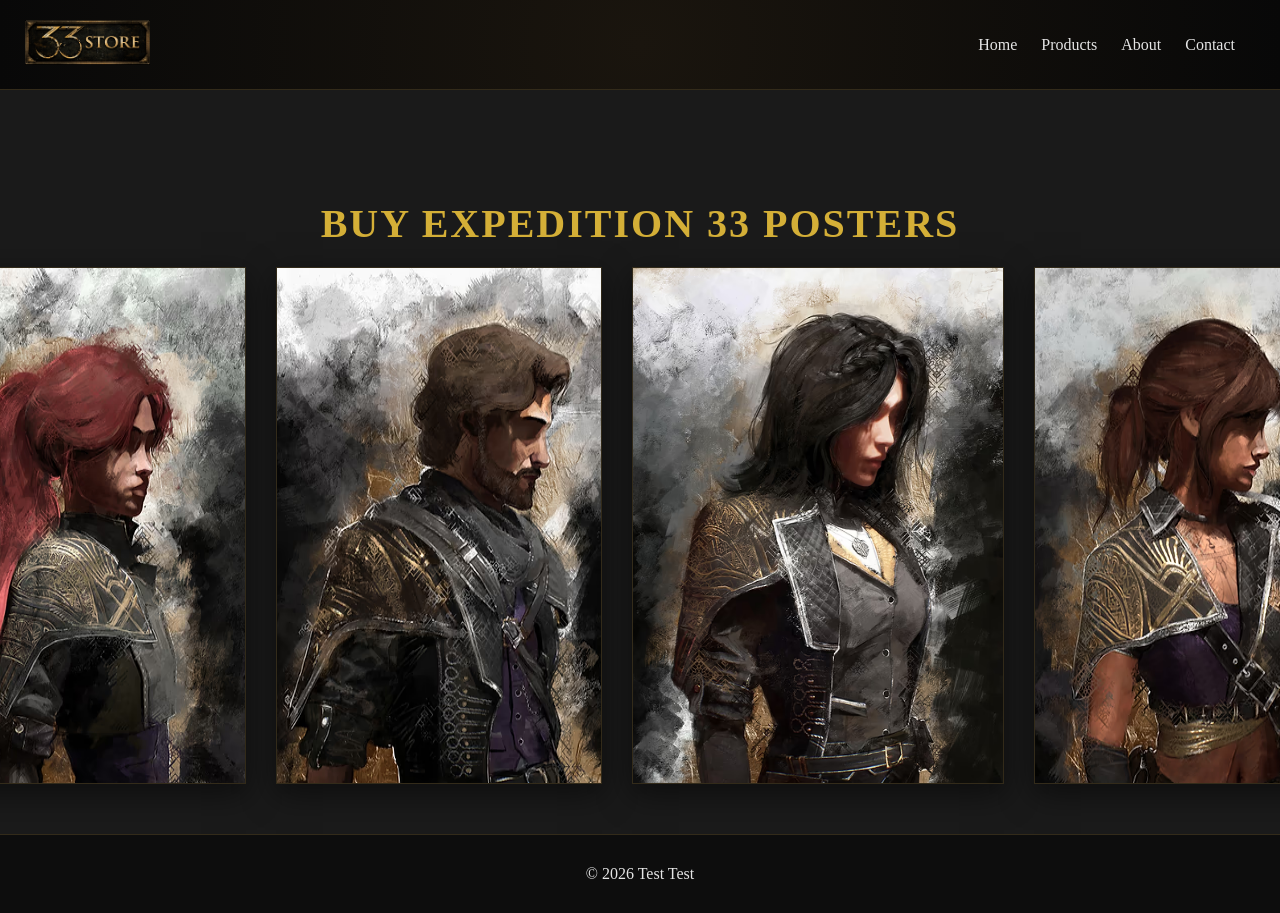
==== index.html @ a7d3f850 "Added another image for the showcase and change the max width to support an additional image." ====
<!DOCTYPE html>
<html lang="en">
<head>
    <meta charset="UTF-8">
    <meta name="viewport" content="width=device-width, initial-scale=1.0">
    <title>Landing Page</title>
    <link rel="stylesheet" href="styles.css">
</head>
<body>
    
    <audio id="bgAudio" loop>
        <source src="music/Lumiere_background.mp3" type="audio/mpeg">
    </audio>

    <div class="header"> <!--navigation-->
    <div class="container">
        <div class="navbar">
            <div class="logo">
                <img src="images\logo\test_logo.png" width="125px">
            </div>
            <nav>
                <ul>
                    <li><a href="">Home</a></li>
                    <li><a href="">Products</a></li>
                    <li><a href="">About</a></li>
                    <li><a href="">Contact</a></li>
                </ul>
            </nav>
        </div>
    </div>
    </div>

    

    <div class="categories">
        <div class="main"> <!--showcasing of poster examples-->
            <h1>Buy Expedition 33 posters </h1>
        </div>
        <div class="showcase">
            <img src="images\posters\maelle.avif">
            <img src="images\posters\gustave.avif">
            <img src="images\posters\lunne.avif">
            <img src="images\posters\sciel.avif">
        </div>
    </div>


    <footer>
        <p>&copy; 2026 Test Test</p>
    </footer>

</body>
</html>
---- styles.css ----
* {
    margin: 0;
    padding: 0;
    box-sizing:border-box;
}

a{
    text-decoration: none;
    color: #E5E5E5;
}

p{
    color: #E5E5E5
}

footer {
    width: 100%;
    background-color: #0D0D0D;
    padding: 30px;
    text-align: center;
    border-top: 1px solid #332B1A;
}

body {
    background-color: #121212; /* Dark Obsidian */
    color: #E5E5E5;
    font-family: 'Georgia', serif;
    display: flex;
    flex-direction: column;
    min-height: 100vh;
}

nav{
    flex: 1;
    text-align: right;
}

nav ul{
    display: inline-block;
    list-style-type: none;
}

nav ul li{
    display: inline-block;
    margin-right: 20px;
}
nav ul li a:hover {
    color: #D4AF37; /* Gold highlight on hover */
    transition: 0.2s;
}

.navbar {
    display: flex;
    align-items: center;
    justify-content: space-between;
    padding: 20px 0;
}

.container {
    margin: auto;
    padding-left: 25px;
    padding-right: 25px;
    max-width: 1300px;
}

.header {
    background: radial-gradient(circle, #1a150e 0%, #080808 100%); /* Subtle gold glow */
    border-bottom: 1px solid #332B1A; 
}

.showcase {
    justify-content: center;
    gap: 30px;
    display: flex;
    margin: auto;
    max-width: 2000px; 
    padding: 0 20px;

}

.showcase img:hover {
    transform: scale(1.1);
    border-color: #C5A059;
}


.showcase img {
    width: 30%;         
    max-width: 450px;       
    height: auto;              
    border: 1px solid #332B1A;
    transition: transform 0.3s;
    box-shadow: 0 10px 30px rgba(0, 0, 0, 0.5);
}


.categories {
    padding: 50px 0;
    background-color: #1A1A1A;
    flex: 1;
}

.main {
    text-align: center;
    padding: 60px 0 20px 0;
    background-color: #1A1A1A;
}

.main h1 {
    color: #D4AF37;            
    font-family: 'Georgia', serif;
    font-size: 2.5rem;
    text-transform: uppercase;
    letter-spacing: 2px;
}
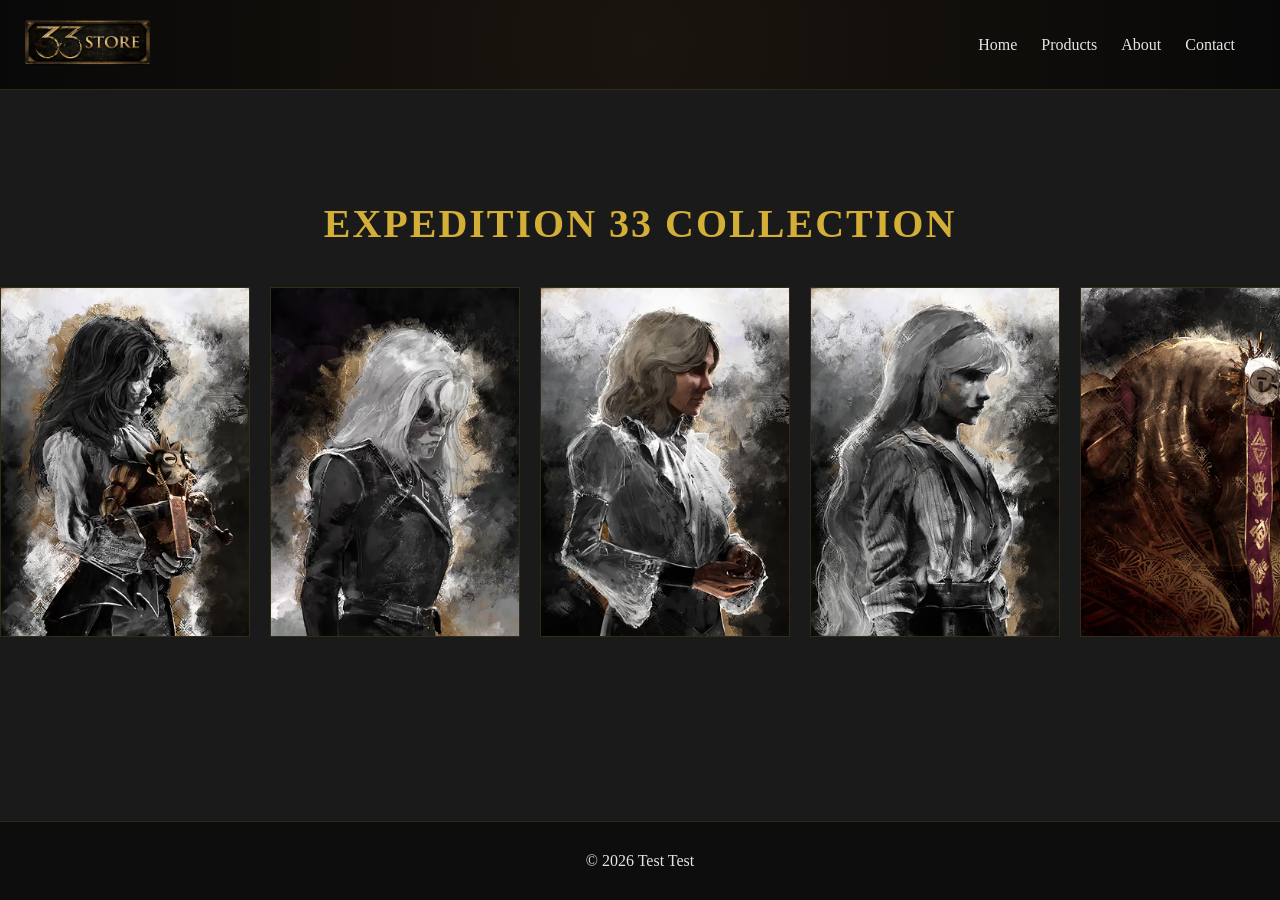
==== commit ff9e8ab7: "made use of AI to incorpate automatically scrolling of images." ====
--- a/index.html
+++ b/index.html
@@ -33,16 +33,38 @@
     
 
     <div class="categories">
-        <div class="main"> <!--showcasing of poster examples-->
-            <h1>Buy Expedition 33 posters </h1>
-        </div>
-        <div class="showcase">
-            <img src="images\posters\maelle.avif">
-            <img src="images\posters\gustave.avif">
-            <img src="images\posters\lunne.avif">
-            <img src="images\posters\sciel.avif">
+    <div class="main">
+        <h1>Expedition 33 Collection</h1>
+    </div>
+
+    <div class="marquee-container">
+        <div class="marquee-content">
+            <img src="images/posters/alicia_esquie.avif">
+            <img src="images/posters/alicia_painting.avif">
+            <img src="images/posters/aline.avif">
+            <img src="images/posters/clea.avif">
+            <img src="images/posters/esquie.avif">
+            <img src="images/posters/gustave.avif">
+            <img src="images/posters/lunne.avif">
+            <img src="images/posters/maelle.avif">
+            <img src="images/posters/renoire.avif">
+            <img src="images/posters/sciel.avif">
+            <img src="images/posters/verso.avif">
+            
+            <img src="images/posters/alicia_esquie.avif">
+            <img src="images/posters/alicia_painting.avif">
+            <img src="images/posters/aline.avif">
+            <img src="images/posters/clea.avif">
+            <img src="images/posters/esquie.avif">
+            <img src="images/posters/gustave.avif">
+            <img src="images/posters/lunne.avif">
+            <img src="images/posters/maelle.avif">
+            <img src="images/posters/renoire.avif">
+            <img src="images/posters/sciel.avif">
+            <img src="images/posters/verso.avif">
         </div>
     </div>
+</div>
 
 
     <footer>
--- a/styles.css
+++ b/styles.css
@@ -84,6 +84,7 @@
 }
 
 
+/*
 .showcase img {
     width: 30%;         
     max-width: 450px;       
@@ -92,6 +93,8 @@
     transition: transform 0.3s;
     box-shadow: 0 10px 30px rgba(0, 0, 0, 0.5);
 }
+    */
+
 
 
 .categories {
@@ -114,3 +117,50 @@
     letter-spacing: 2px;
 }
 
+
+
+
+
+.marquee-container {
+    width: 100%;
+    overflow: hidden; /* Hides the images outside the screen */
+    background: #1A1A1A;
+    padding: 20px 0;
+    white-space: nowrap;
+}
+
+.marquee-content {
+    display: inline-flex;
+    gap: 20px;
+    animation: scroll 30s linear infinite; /* Adjust '40s' to change speed */
+}
+
+/* Pause the scroll when the user hovers over an image */
+.marquee-content:hover {
+    animation-play-state: paused;
+}
+
+.marquee-content img {
+    width: 250px;
+    height: auto;
+    object-fit: cover;
+    border: 1px solid #332B1A;
+    transition: transform 0.3s ease;
+}
+
+/* Pop-out effect on hover */
+.marquee-content img:hover {
+    transform: scale(1.2);
+    border-color: #D4AF37;
+    cursor: pointer;
+}
+
+/* The actual movement logic */
+@keyframes scroll {
+    from {
+        transform: translateX(0);
+    }
+    to {
+        transform: translateX(-50%); /* Moves exactly half the width (one full set of images) */
+    }
+}
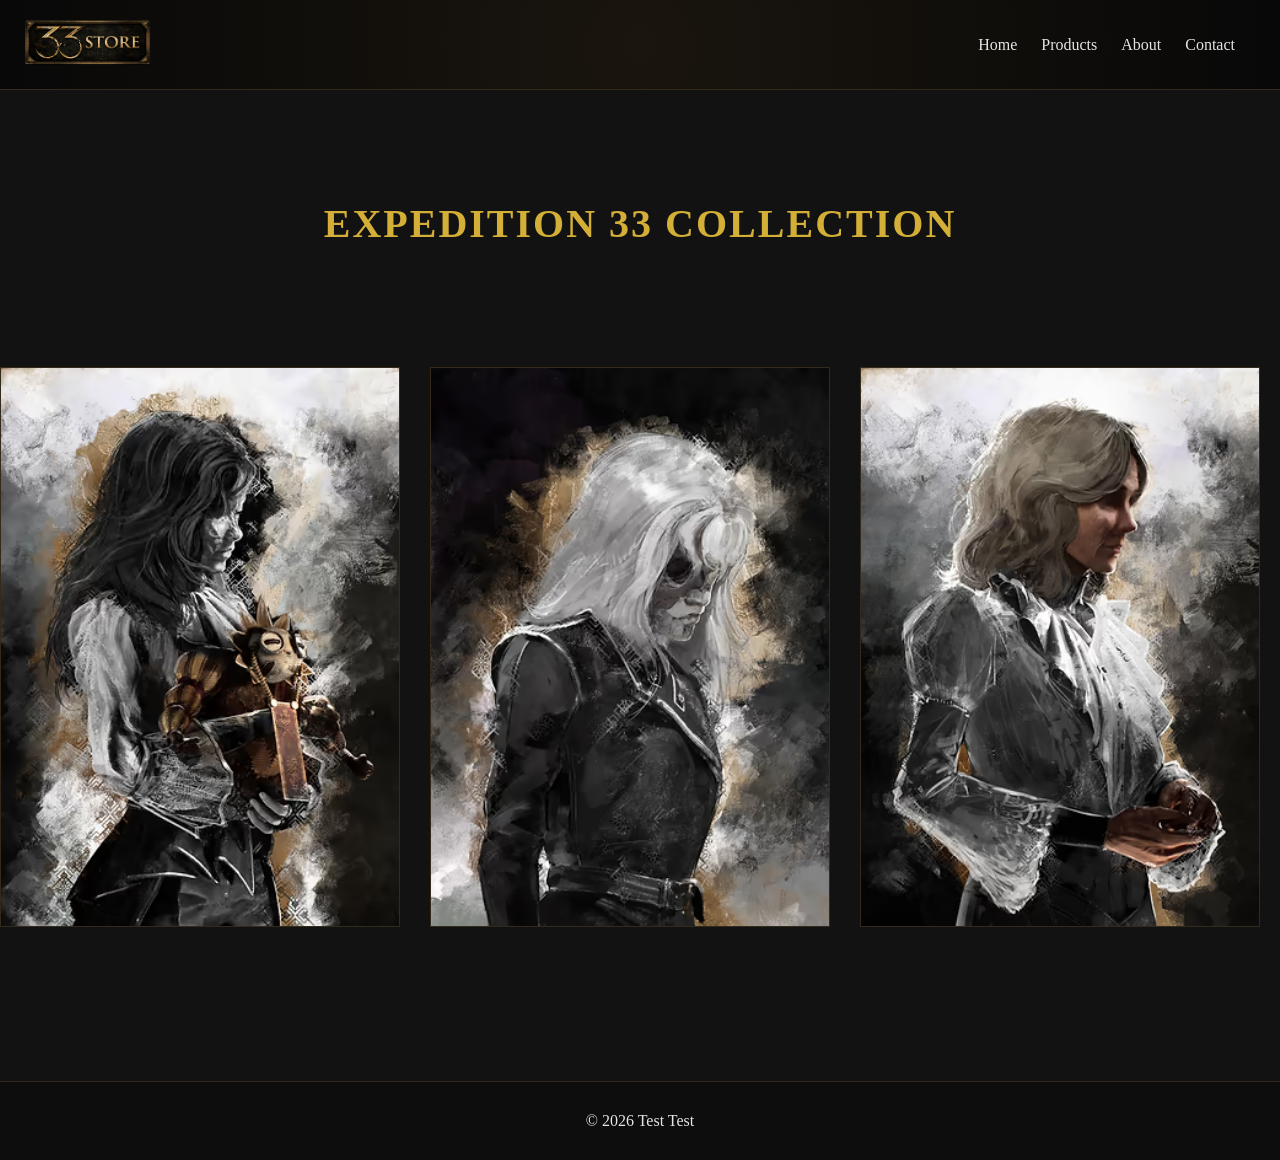
==== commit b7d4b6f4: "Changed the background to a gif and made all backgrounds for the containers to be transparent." ====
--- a/index.html
+++ b/index.html
@@ -38,7 +38,7 @@
     </div>
 
     <div class="marquee-container">
-        <div class="marquee-content">
+        <div class="marquee-content"> <!--to hide images off screen-->
             <img src="images/posters/alicia_esquie.avif">
             <img src="images/posters/alicia_painting.avif">
             <img src="images/posters/aline.avif">
--- a/styles.css
+++ b/styles.css
@@ -99,14 +99,17 @@
 
 .categories {
     padding: 50px 0;
-    background-color: #1A1A1A;
+    background: linear-gradient(rgba(18, 18, 18, 0.7), rgba(18, 18, 18, 0.7)), url('images/petals.gif');
+    background-size: cover;
+    background-position: center;
+    background-attachment: fixed;
     flex: 1;
 }
 
 .main {
     text-align: center;
     padding: 60px 0 20px 0;
-    background-color: #1A1A1A;
+    background-color: transparent;
 }
 
 .main h1 {
@@ -120,18 +123,19 @@
 
 
 
-
+/*---IMAGE SCROLLING---*/
 .marquee-container {
     width: 100%;
     overflow: hidden; /* Hides the images outside the screen */
-    background: #1A1A1A;
-    padding: 20px 0;
+    background: transparent;
+    padding: 100px 0;
     white-space: nowrap;
 }
 
 .marquee-content {
     display: inline-flex;
-    gap: 20px;
+    gap: 30px;
+    width: max-content;
     animation: scroll 30s linear infinite; /* Adjust '40s' to change speed */
 }
 
@@ -141,7 +145,7 @@
 }
 
 .marquee-content img {
-    width: 250px;
+    width: 400px;
     height: auto;
     object-fit: cover;
     border: 1px solid #332B1A;
@@ -150,7 +154,7 @@
 
 /* Pop-out effect on hover */
 .marquee-content img:hover {
-    transform: scale(1.2);
+    transform: scale(1.3);
     border-color: #D4AF37;
     cursor: pointer;
 }
@@ -163,4 +167,5 @@
     to {
         transform: translateX(-50%); /* Moves exactly half the width (one full set of images) */
     }
-}+}
+/*---IMAGE SCROLLING---*/
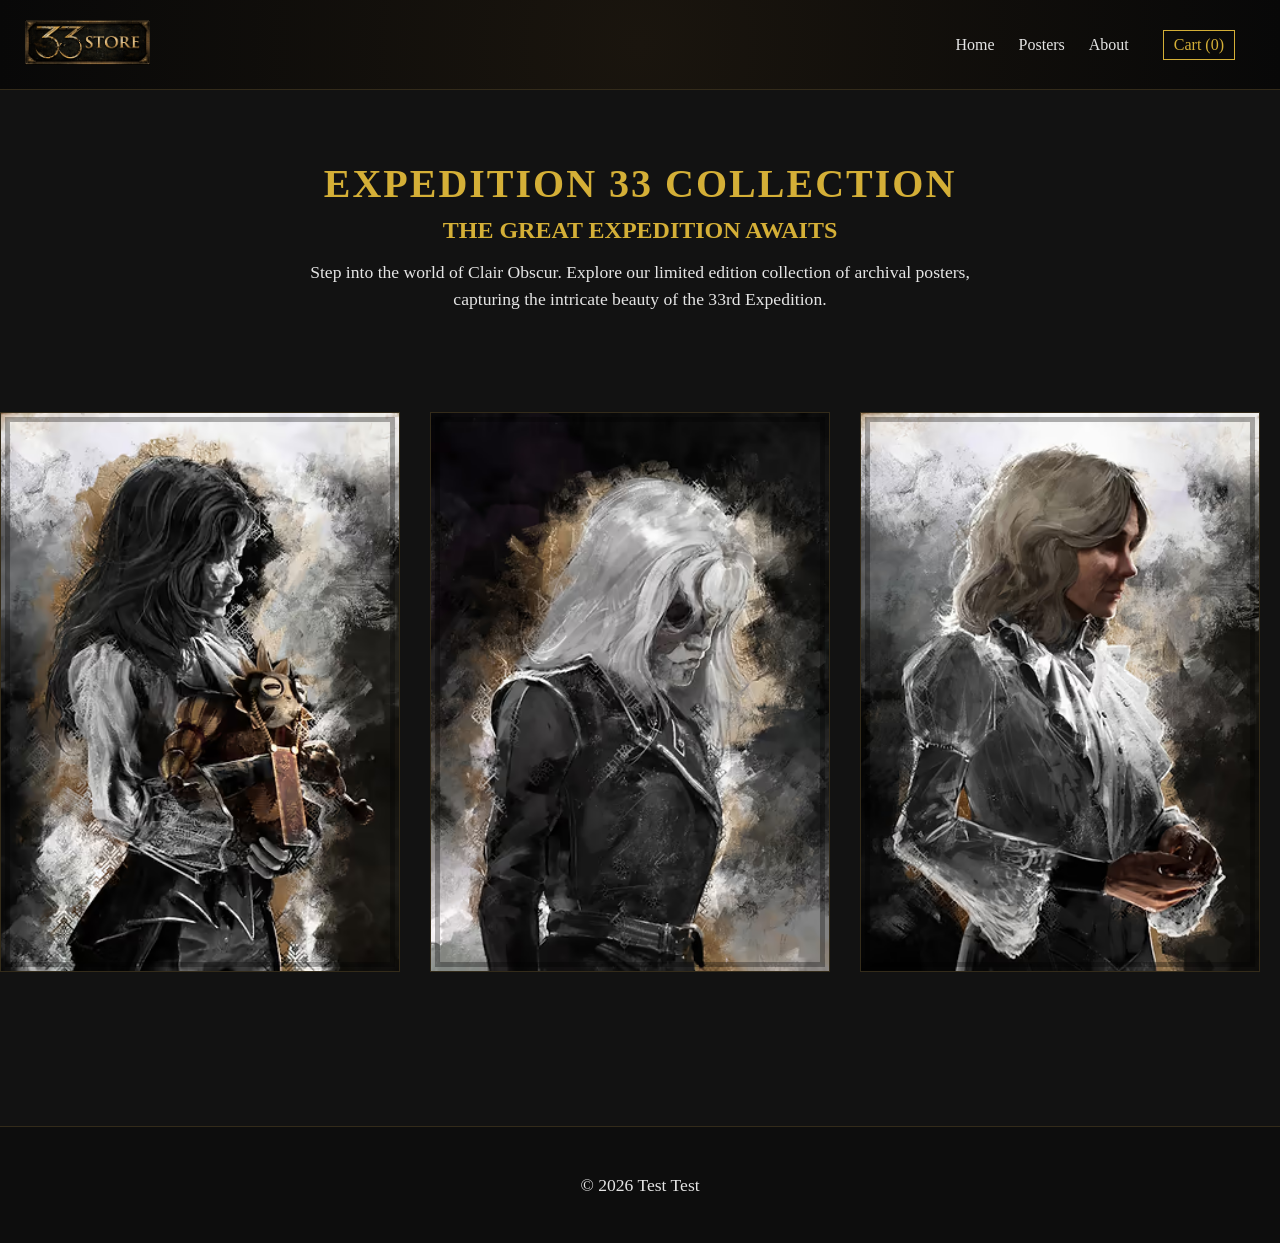
==== commit dbdafcbe: "Added text for the landing page and fixed some padding." ====
--- a/index.html
+++ b/index.html
@@ -21,9 +21,11 @@
             <nav>
                 <ul>
                     <li><a href="">Home</a></li>
-                    <li><a href="">Products</a></li>
+                    <li><a href="">Posters</a></li>
                     <li><a href="">About</a></li>
-                    <li><a href="">Contact</a></li>
+                    <li style="border: 1px solid #D4AF37; padding: 5px 10px; margin-left: 10px;">
+                        <a href="" style="color: #D4AF37;">Cart (0)</a>
+                    </li>
                 </ul>
             </nav>
         </div>
@@ -33,9 +35,18 @@
     
 
     <div class="categories">
-    <div class="main">
-        <h1>Expedition 33 Collection</h1>
-    </div>
+        <div class="main">
+            <h1>Expedition 33 Collection</h1>
+            
+            <h2>
+                THE GREAT EXPEDITION AWAITS
+            </h2>
+            
+            <p>
+                Step into the world of Clair Obscur. Explore our limited edition collection 
+                of archival posters, capturing the intricate beauty of the 33rd Expedition.
+            </p>
+        </div>
 
     <div class="marquee-container">
         <div class="marquee-content"> <!--to hide images off screen-->
--- a/styles.css
+++ b/styles.css
@@ -10,7 +10,17 @@
 }
 
 p{
-    color: #E5E5E5
+    color: #E5E5E5;
+    max-width: 700px; 
+    margin: 15px auto; 
+    font-size: 1.1rem; 
+    line-height: 1.5;
+}
+
+h2 {
+    color: #D4AF37; 
+    margin-top: 10px; 
+    font-size: 1.5rem;
 }
 
 footer {
@@ -78,13 +88,16 @@
 
 }
 
+
+
+
+/*
+
 .showcase img:hover {
     transform: scale(1.1);
     border-color: #C5A059;
 }
 
-
-/*
 .showcase img {
     width: 30%;         
     max-width: 450px;       
@@ -108,7 +121,7 @@
 
 .main {
     text-align: center;
-    padding: 60px 0 20px 0;
+    padding: 20px 0 10px 0;
     background-color: transparent;
 }
 
@@ -128,8 +141,9 @@
     width: 100%;
     overflow: hidden; /* Hides the images outside the screen */
     background: transparent;
-    padding: 100px 0;
+    padding: 75px 0 100px 0;
     white-space: nowrap;
+    position:relative
 }
 
 .marquee-content {
@@ -150,11 +164,14 @@
     object-fit: cover;
     border: 1px solid #332B1A;
     transition: transform 0.3s ease;
+    /* ADD THIS: Gives it a slight "frame" look */
+    outline: 5px solid rgba(0,0,0,0.3);
+    outline-offset: -10px;
 }
 
 /* Pop-out effect on hover */
 .marquee-content img:hover {
-    transform: scale(1.3);
+    transform: scale(1.2);
     border-color: #D4AF37;
     cursor: pointer;
 }
@@ -168,4 +185,6 @@
         transform: translateX(-50%); /* Moves exactly half the width (one full set of images) */
     }
 }
-/*---IMAGE SCROLLING---*/+/*---IMAGE SCROLLING---*/
+
+
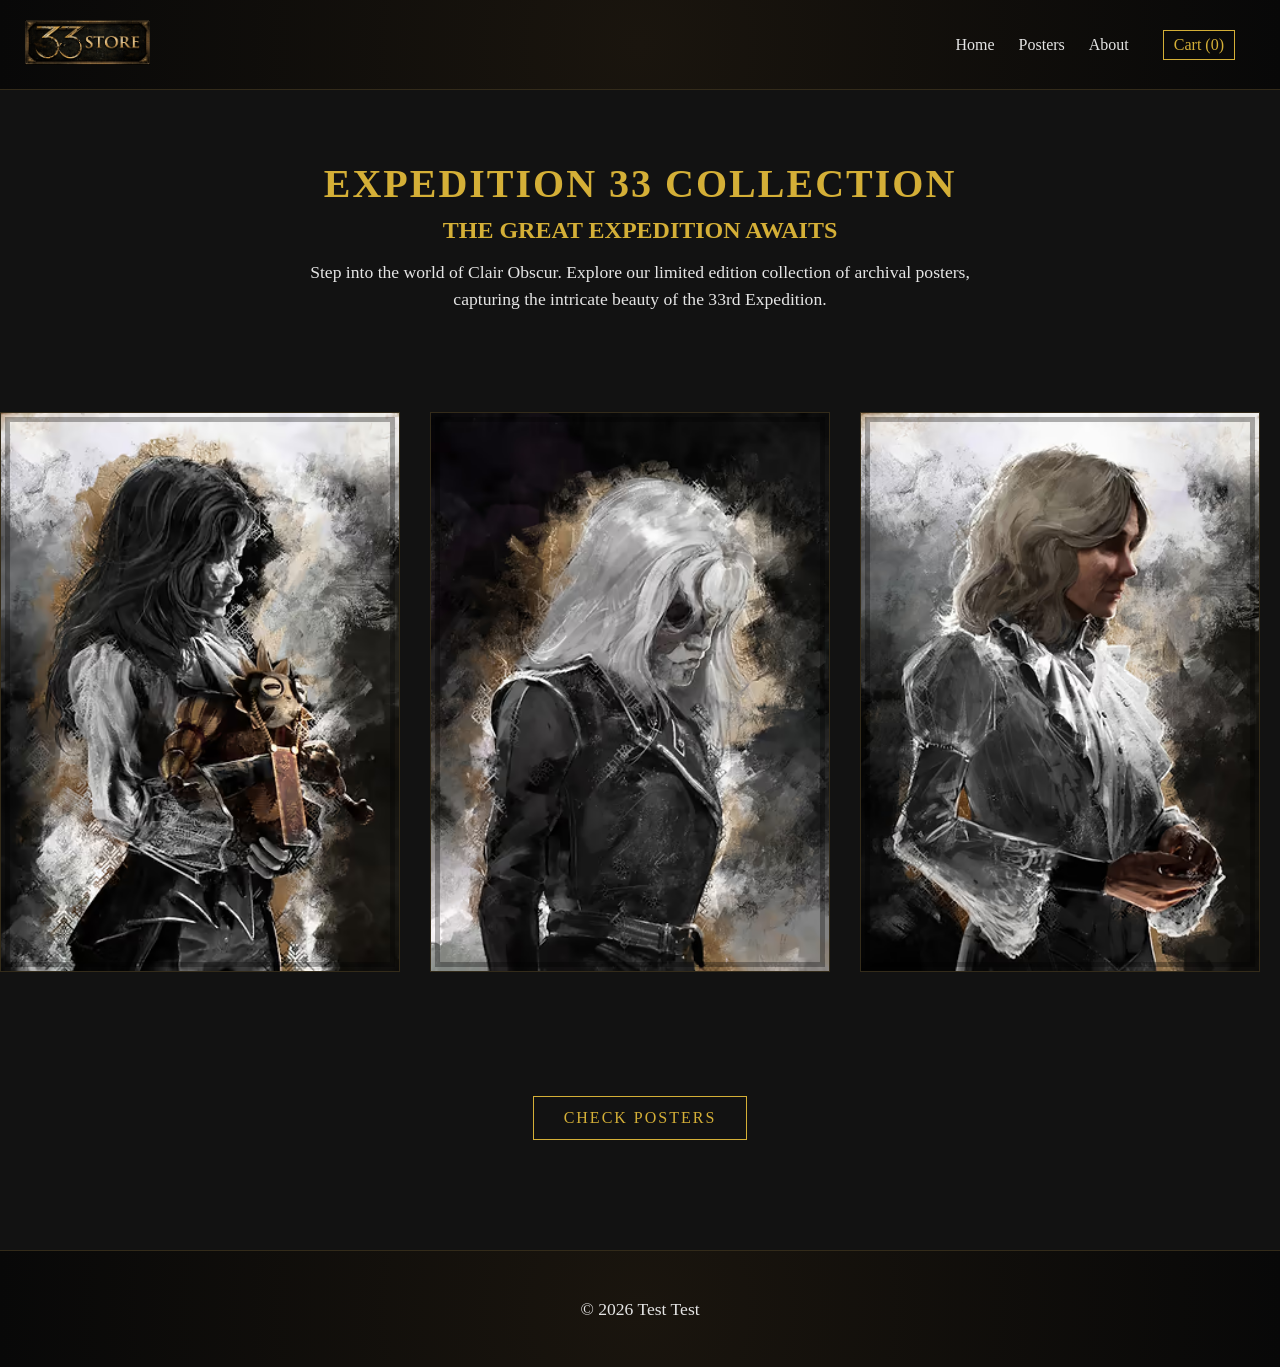
==== commit 871ea992: "Added a button and fixed the footer color" ====
--- a/index.html
+++ b/index.html
@@ -48,8 +48,8 @@
             </p>
         </div>
 
-    <div class="marquee-container">
-        <div class="marquee-content"> <!--to hide images off screen-->
+    <div class="marquee-container"> <!--to hide images off screen-->
+        <div class="marquee-content"> 
             <img src="images/posters/alicia_esquie.avif">
             <img src="images/posters/alicia_painting.avif">
             <img src="images/posters/aline.avif">
@@ -75,6 +75,10 @@
             <img src="images/posters/verso.avif">
         </div>
     </div>
+
+    <div style="text-align: center; margin-top: 20px; margin-bottom: 60px;">
+        <a href="#" class="check-btn">Check Posters</a>
+    </div>
 </div>
 
 
--- a/styles.css
+++ b/styles.css
@@ -25,7 +25,7 @@
 
 footer {
     width: 100%;
-    background-color: #0D0D0D;
+    background: radial-gradient(circle, #1a150e 0%, #080808 100%);
     padding: 30px;
     text-align: center;
     border-top: 1px solid #332B1A;
@@ -188,3 +188,20 @@
 /*---IMAGE SCROLLING---*/
 
 
+.check-btn {
+    display: inline-block;
+    padding: 12px 30px;
+    border: 1px solid #D4AF37;
+    color: #D4AF37;
+    text-transform: uppercase;
+    font-size: 1rem;
+    letter-spacing: 2px;
+    text-decoration: none;
+    transition: 0.3s ease;
+    cursor: pointer;
+}
+
+.check-btn:hover {
+    background-color: #D4AF37;
+    color: #121212;
+}
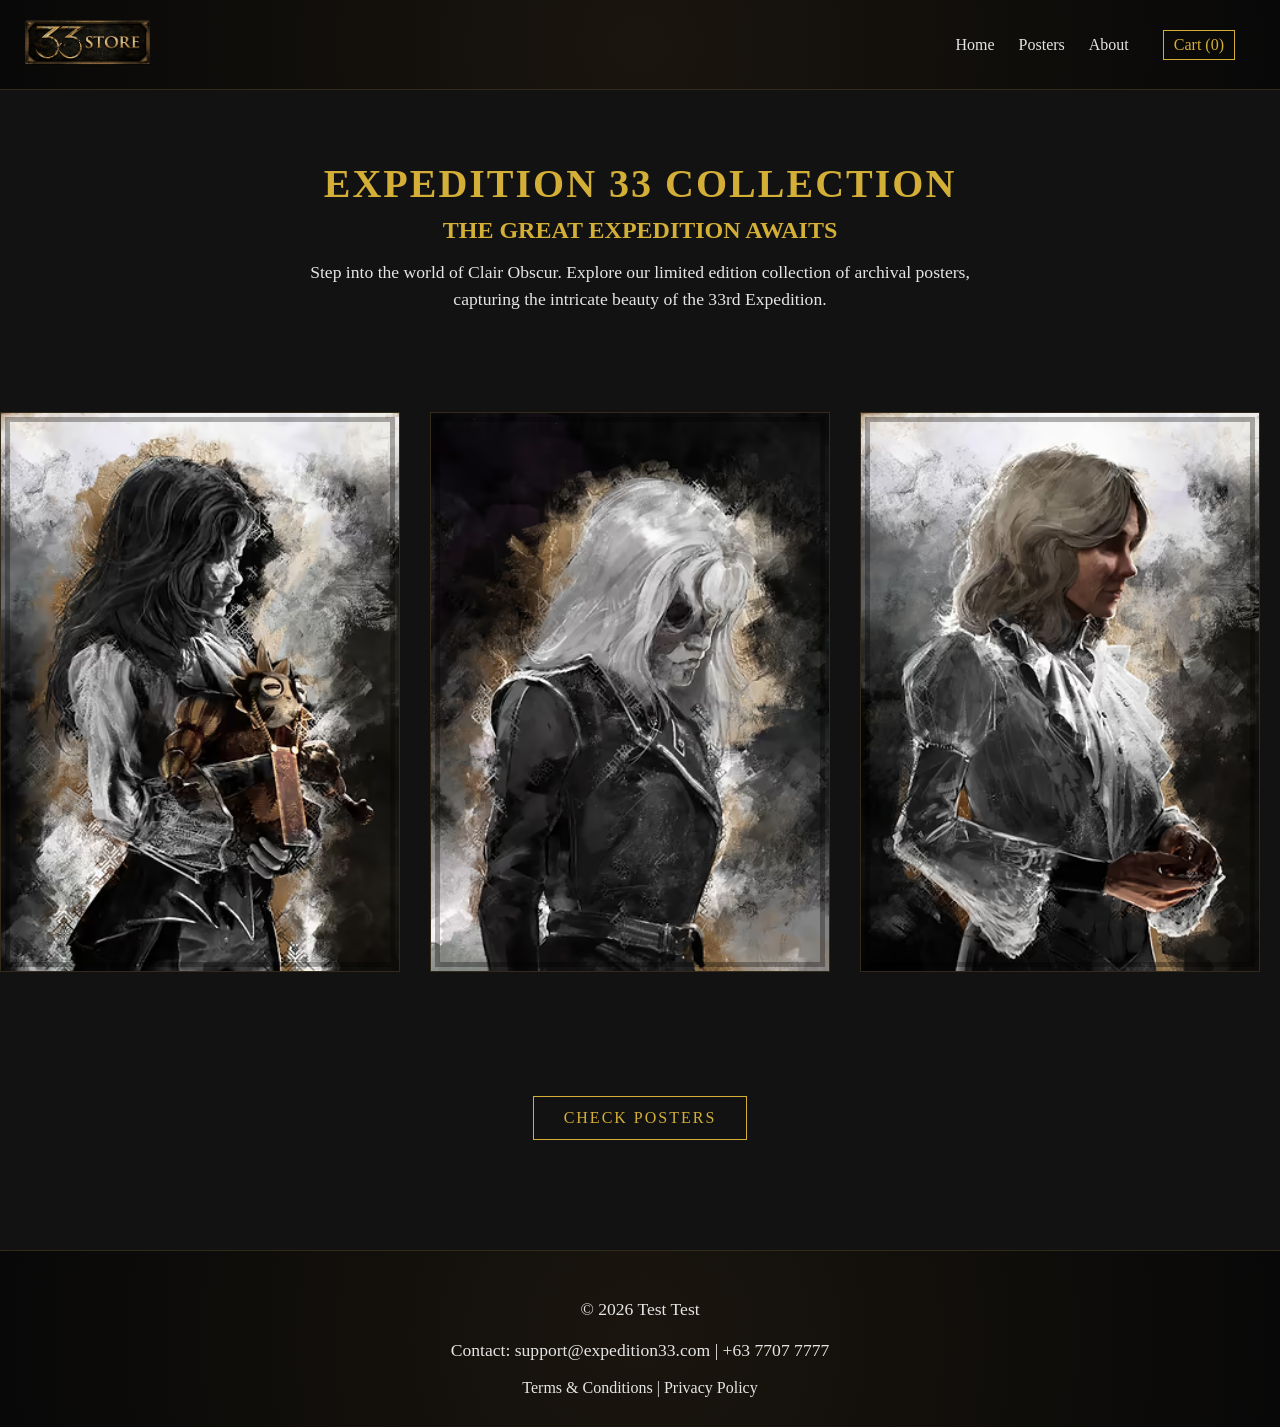
==== commit 3729a786: "updated the footer on the main page" ====
--- a/index.html
+++ b/index.html
@@ -20,9 +20,9 @@
             </div>
             <nav>
                 <ul>
-                    <li><a href="">Home</a></li>
-                    <li><a href="">Posters</a></li>
-                    <li><a href="">About</a></li>
+                    <li><a href="index.html">Home</a></li>
+                    <li><a href="posters.html">Posters</a></li>
+                    <li><a href="https://www.youtube.com/watch?v=dQw4w9WgXcQ&list=RDdQw4w9WgXcQ&start_radio=1">About</a></li>
                     <li style="border: 1px solid #D4AF37; padding: 5px 10px; margin-left: 10px;">
                         <a href="" style="color: #D4AF37;">Cart (0)</a>
                     </li>
@@ -77,13 +77,15 @@
     </div>
 
     <div style="text-align: center; margin-top: 20px; margin-bottom: 60px;">
-        <a href="#" class="check-btn">Check Posters</a>
+        <a href="posters.html" class="check-btn">Check Posters</a>
     </div>
 </div>
 
 
     <footer>
         <p>&copy; 2026 Test Test</p>
+        <p>Contact: support@expedition33.com | +63 7707 7777</p>
+        <a href="#">Terms & Conditions</a> | <a href="#">Privacy Policy</a>
     </footer>
 
 </body>
--- a/styles.css
+++ b/styles.css
@@ -116,7 +116,7 @@
     background-size: cover;
     background-position: center;
     background-attachment: fixed;
-    flex: 1;
+    flex: 1;    
 }
 
 .main {
@@ -187,6 +187,39 @@
 }
 /*---IMAGE SCROLLING---*/
 
+/*POSTERS*/
+
+.poster {
+    display: flex;
+    gap: 50px;
+    align-items: center;
+    justify-content: center;
+    margin-bottom: 80px;
+    padding: 0 20px;
+}
+
+
+.poster img {
+    width: 600px;
+    height: auto;
+    object-fit: cover;
+    object-position: top;
+    border: 2px solid #332B1A;
+    
+}
+
+.poster img:hover {
+    transform: scale(1.03);
+    border-color: #D4AF37;
+}
+
+.poster div { /*fix longer text from moving the image*/
+    width: 300px;      
+    flex-shrink: 0;
+    text-align: left;
+}
+
+/* */
 
 .check-btn {
     display: inline-block;
@@ -204,4 +237,17 @@
 .check-btn:hover {
     background-color: #D4AF37;
     color: #121212;
-}+}
+
+
+
+/* SIZESIZE */
+@media (max-width: 768px) {
+    .navbar, .poster { 
+        flex-direction: column; 
+        text-align: center; 
+    }
+    .poster img { 
+        width: 100%; 
+    }
+}
